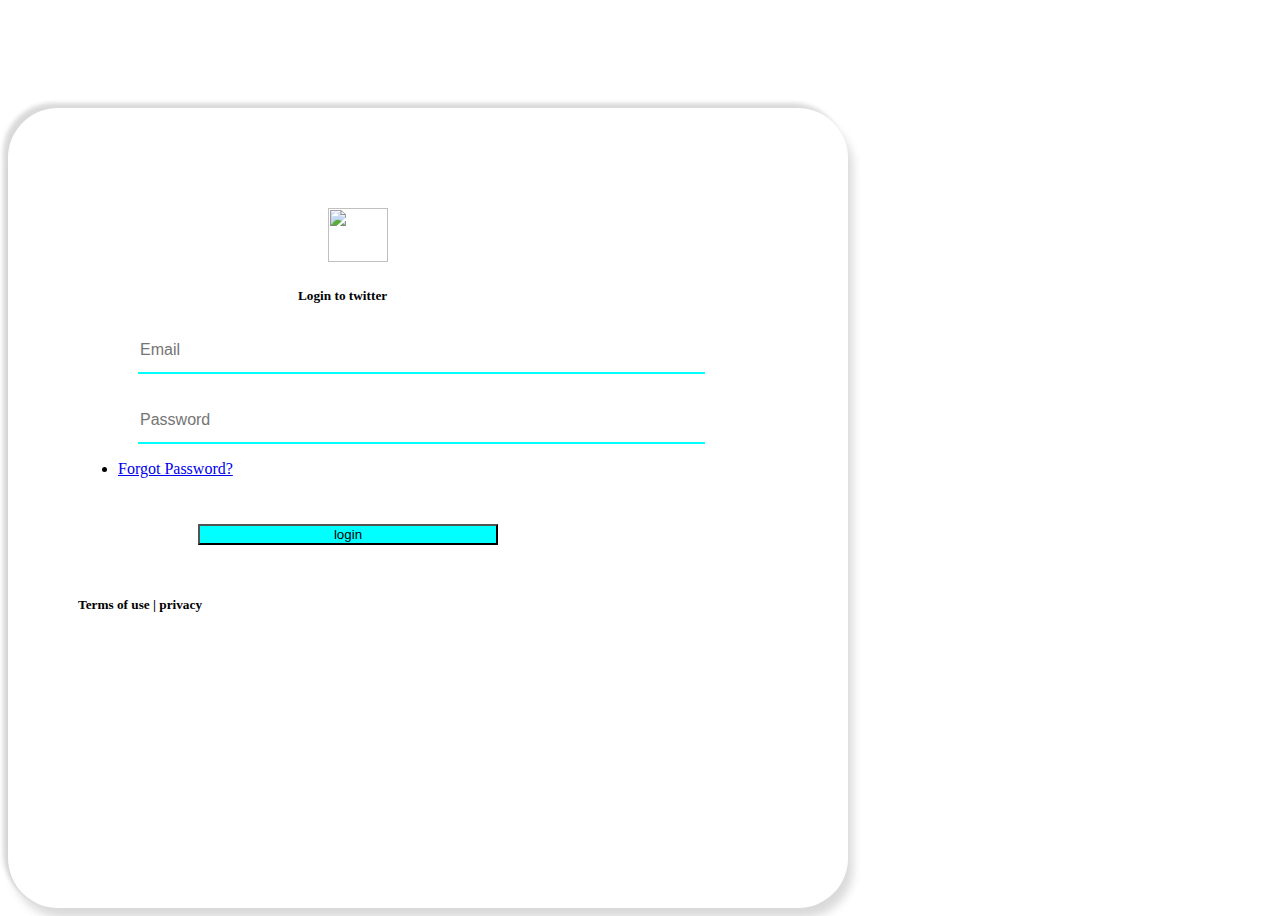
==== c.html @ 16199440 "This is my recent coding snippets" ====
<!DOCTYPE html>
<html>
    <head>
        <meta http-equiv="Content-Type" content="text/html; charset=UTF-8">
        <title>twitter login</title>
    <link href="https://cdn.jsdelivr.net/npm/bootstrap@5.0.0-beta3/dist/css/bootstrap.min.css" rel="stylesheet" integrity="sha384-eOJMYsd53ii+scO/bJGFsiCZc+5NDVN2yr8+0RDqr0Ql0h+rP48ckxlpbzKgwra6" crossorigin="anonymous">
<script src="https://cdn.jsdelivr.net/npm/bootstrap@5.0.0-beta3/dist/js/bootstrap.bundle.min.js" integrity="sha384-JEW9xMcG8R+pH31jmWH6WWP0WintQrMb4s7ZOdauHnUtxwoG2vI5DkLtS3qm9Ekf" crossorigin="anonymous"></script>
 <style>
  body {
  background-color: white;
  background-size: cover;
  justify-content: center;
  padding-top: 100px;
}

#mycon{
    background-color: white;
}
.gero{
  position:relative;   
  max-width: 700px;
  width: 200%;
  height: 600px;
  padding-bottom:100px;
  padding-top: 100px;
  padding-left:  70px;
  padding-right: 70px;
  border-radius: 50px;
  box-shadow: 5px 10px 10px rgba(0, 0, 0, 0.15), -5px -5px 4px rgba(0, 0, 0, 0.15);

}

.image{
   margin-left:250px;
   margin-bottom:15px;
}

.login{
   margin-left:220px;
}

.container{
    background:#0dcaf0;
  
}


.btn{
    position:static;
    background-color: cyan;
    color:black;
    width: 300px;
    margin-top: 30px;
    margin-left: 120px;
    margin-bottom: 30px;
}

.container form .input-box{
  width: 90%;
  height: 45px;
  margin-top: 25px;
  position: relative;
  box-sizing: border-radius;
}
.container form .input-box input{
  width: 90%;
  height: 90%;
  outline: none;
  font-size: 16px;
  border: none;
   margin-left: 60px;
  background-color:white;
}
.container form .underline::before{
  content: '';
  position: absolute;
  height: 2px;
  width: 90%;
  margin-left: 60px;
  background: cyan;
  left: 0;
  bottom: 0;
}
.container form .underline::after{
  content: '';
  position: absolute;
  height: 2px;
  width: 90%;
  background: linear-gradient(to right, #99004d 0%, #ff0080 100%);
  left: 0;
  bottom: 0;
  transform: scaleX(0);
  transform-origin: left;
  transition: all 0.3s ease;
}

</style>
</head>
<body>
<div class="container col-xl-10 col-xxl-7 px-5 py-3" id="mycon">
  <div class="col align-items-center g-6 py-5 ">
    <div class="col-lg-7 text-center text-lg-start">
     
    </div>
       
 <div class="gero">  
  <form>
 <div class="image">
<img src="https://static01.nyt.com/images/2014/08/10/magazine/10wmt/10wmt-articleLarge-v4.jpg?quality=75&auto=webp&disable=upscale" id="logo" width="60" height="54">
</div>
<div class="login">
<h5>Login to twitter</h5>
</div>
<div class="form-floating ">
         <div class="input-box underline">
          <input type="text" placeholder="Email" required>
          <div class="underline"></div>
        </div>
        <div class="input-box ">
          <input type="password" placeholder="Password" required>
          <div class="underline"></div>
        </div>
        <div class="row-7 checkbox mb-3 text-center margin-right:10px"/>
          <!--<label> 
            <input type="checkbox" value="remember-me"> Remember me
          </label>-->
        </div>
		<ul class="list-unstyled text-small text-center">
        <li><a class="link-secondary" href="forgot.jsp">Forgot Password?</a></li>
		</ul>
    
       
        <button class="btn" type="submit" >login</button>
    </a>
       
		
        <h5 class ="link-secondary text-center text-secondary" href="#">Terms of use | privacy</h5>  
                  
    </body>
</html>
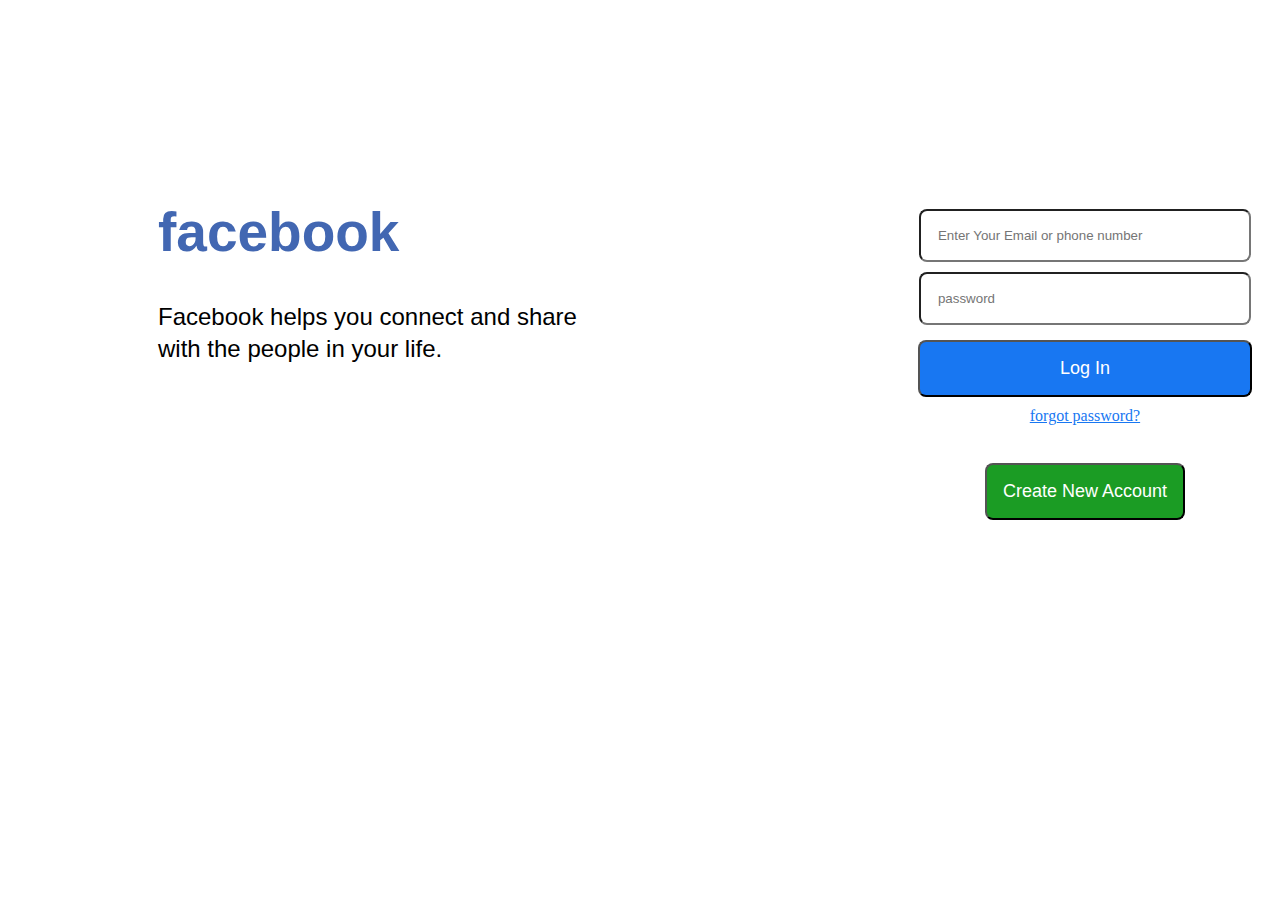
==== commit 3d01dab9: "yes" ====
--- a/c.html
+++ b/c.html
@@ -1,140 +1,34 @@
 <!DOCTYPE html>
-<html>
-    <head>
-        <meta http-equiv="Content-Type" content="text/html; charset=UTF-8">
-        <title>twitter login</title>
-    <link href="https://cdn.jsdelivr.net/npm/bootstrap@5.0.0-beta3/dist/css/bootstrap.min.css" rel="stylesheet" integrity="sha384-eOJMYsd53ii+scO/bJGFsiCZc+5NDVN2yr8+0RDqr0Ql0h+rP48ckxlpbzKgwra6" crossorigin="anonymous">
-<script src="https://cdn.jsdelivr.net/npm/bootstrap@5.0.0-beta3/dist/js/bootstrap.bundle.min.js" integrity="sha384-JEW9xMcG8R+pH31jmWH6WWP0WintQrMb4s7ZOdauHnUtxwoG2vI5DkLtS3qm9Ekf" crossorigin="anonymous"></script>
- <style>
-  body {
-  background-color: white;
-  background-size: cover;
-  justify-content: center;
-  padding-top: 100px;
-}
-
-#mycon{
-    background-color: white;
-}
-.gero{
-  position:relative;   
-  max-width: 700px;
-  width: 200%;
-  height: 600px;
-  padding-bottom:100px;
-  padding-top: 100px;
-  padding-left:  70px;
-  padding-right: 70px;
-  border-radius: 50px;
-  box-shadow: 5px 10px 10px rgba(0, 0, 0, 0.15), -5px -5px 4px rgba(0, 0, 0, 0.15);
-
-}
-
-.image{
-   margin-left:250px;
-   margin-bottom:15px;
-}
-
-.login{
-   margin-left:220px;
-}
-
-.container{
-    background:#0dcaf0;
-  
-}
-
-
-.btn{
-    position:static;
-    background-color: cyan;
-    color:black;
-    width: 300px;
-    margin-top: 30px;
-    margin-left: 120px;
-    margin-bottom: 30px;
-}
-
-.container form .input-box{
-  width: 90%;
-  height: 45px;
-  margin-top: 25px;
-  position: relative;
-  box-sizing: border-radius;
-}
-.container form .input-box input{
-  width: 90%;
-  height: 90%;
-  outline: none;
-  font-size: 16px;
-  border: none;
-   margin-left: 60px;
-  background-color:white;
-}
-.container form .underline::before{
-  content: '';
-  position: absolute;
-  height: 2px;
-  width: 90%;
-  margin-left: 60px;
-  background: cyan;
-  left: 0;
-  bottom: 0;
-}
-.container form .underline::after{
-  content: '';
-  position: absolute;
-  height: 2px;
-  width: 90%;
-  background: linear-gradient(to right, #99004d 0%, #ff0080 100%);
-  left: 0;
-  bottom: 0;
-  transform: scaleX(0);
-  transform-origin: left;
-  transition: all 0.3s ease;
-}
-
-</style>
+<html lang="en">
+<head>
+    <meta charset="UTF-8">
+    <meta http-equiv="X-UA-Compatible" content="IE=edge">
+    <meta name="viewport" content="width=device-width, initial-scale=1.0">
+    <link rel="stylesheet" href="c.css">
+    <title>facbook login</title>
 </head>
 <body>
-<div class="container col-xl-10 col-xxl-7 px-5 py-3" id="mycon">
-  <div class="col align-items-center g-6 py-5 ">
-    <div class="col-lg-7 text-center text-lg-start">
-     
+    <div class="textbox">
+       <h1>
+           facebook
+       </h1>
+       <h2>
+           Facebook helps you connect and share<br> with the people in your life.
+       </h2>
     </div>
-       
- <div class="gero">  
-  <form>
- <div class="image">
-<img src="https://static01.nyt.com/images/2014/08/10/magazine/10wmt/10wmt-articleLarge-v4.jpg?quality=75&auto=webp&disable=upscale" id="logo" width="60" height="54">
-</div>
-<div class="login">
-<h5>Login to twitter</h5>
-</div>
-<div class="form-floating ">
-         <div class="input-box underline">
-          <input type="text" placeholder="Email" required>
-          <div class="underline"></div>
+
+    <div class="container">
+        <div class="form">
+            <input type="text" class="text" placeholder="Enter Your Email or phone number"> <br> 
+            <input type="password" class="text" placeholder="password"><br>
+            <button>
+                Log In
+            </button>
+            <p><a href="">forgot password?</a><br></p>
+            <div class="btn">
+                <button>Create New Account</button>
+            </div>
         </div>
-        <div class="input-box ">
-          <input type="password" placeholder="Password" required>
-          <div class="underline"></div>
-        </div>
-        <div class="row-7 checkbox mb-3 text-center margin-right:10px"/>
-          <!--<label> 
-            <input type="checkbox" value="remember-me"> Remember me
-          </label>-->
-        </div>
-		<ul class="list-unstyled text-small text-center">
-        <li><a class="link-secondary" href="forgot.jsp">Forgot Password?</a></li>
-		</ul>
-    
-       
-        <button class="btn" type="submit" >login</button>
-    </a>
-       
-		
-        <h5 class ="link-secondary text-center text-secondary" href="#">Terms of use | privacy</h5>  
-                  
-    </body>
-</html>
+    </div>
+</body>
+</html>--- a/c.css
+++ b/c.css
@@ -0,0 +1,88 @@
+* {
+    margin-top: 0;
+    padding: 0;
+    box-sizing: border-box;
+}
+
+.textbox {
+    margin-top: 200px;
+    margin-left: 150px;
+}
+
+h1 {
+    font-size: 55px;
+    color: #4267B2; 
+    font-family: sans-serif;
+}
+
+h2 {
+    font-family: Arial, Helvetica, sans-serif;
+    font-size: 28;
+    font-weight: normal;
+    line-height: 32px;
+    width: 500px
+}
+
+.container {
+    width: 400px;
+    height: 350px;
+    margin-top: -194px;
+    margin-left: 150px;
+    float: right;
+    border-radius: 12px;
+    background-color: #fff;
+    width: 390px;
+    height: 355px;
+    text-align: center;
+}
+
+.form {
+    float: right;
+    background-color: #fff;
+    margin-top: -12px;
+    padding: 20px;
+}
+
+.form input {
+    margin-top: 10px;
+    margin-left: -10px;
+    border-radius: 8px;
+    margin-right: -10px;
+    padding: 17px;
+    width: 332px;
+}
+
+button {
+    margin-top: 15px;
+    background-color: #1877f2;
+    padding: 16px;
+    width: 100%;
+    border-radius: 8px;
+    color: #fff;
+    font-family: sans-serif;
+    font-size: 18px;
+}
+
+p {
+    background-color: white;
+    font-size: 16px;
+    color: #1877f2;
+    margin-top: 10px;
+}
+
+p a{
+    color: #1877f2;
+    background-color: white;
+}
+
+.btn { 
+    padding: 7px;
+    margin-top: 15px;
+    background-color: white;
+    margin-left: 60px;
+    margin-right: 60px;
+}
+
+.btn button{
+    background-color: #1b9c24;
+}